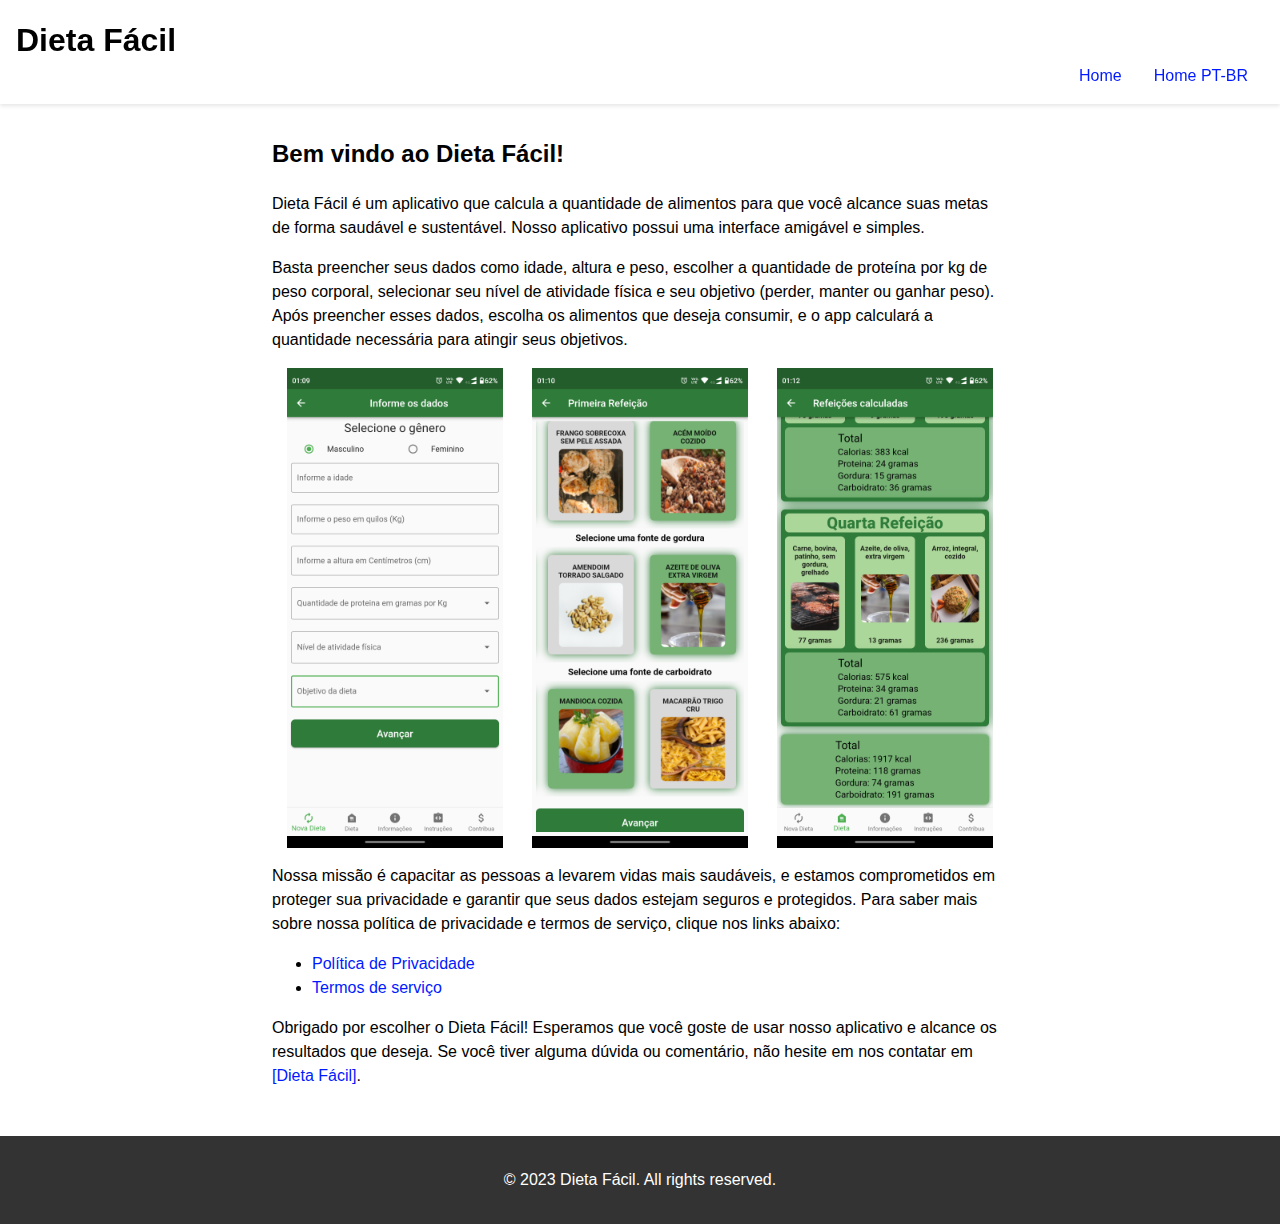
==== public/home-pt-br.html @ 3dbba686 "Update with images and add PTBR Version" ====
<!DOCTYPE html>
<html>

<head>
  <meta charset="utf-8">
  <meta name="viewport" content="width=device-width, initial-scale=1">
  <title>Dieta Fácil - Landing Page</title>
  <link rel="stylesheet" type="text/css" href="style.css">
  <!-- update the version number as needed -->
  <script defer src="/__/firebase/9.20.0/firebase-app-compat.js"></script>
  <!-- include only the Firebase features as you need -->
  <script defer src="/__/firebase/9.20.0/firebase-auth-compat.js"></script>
  <script defer src="/__/firebase/9.20.0/firebase-database-compat.js"></script>
  <script defer src="/__/firebase/9.20.0/firebase-firestore-compat.js"></script>
  <script defer src="/__/firebase/9.20.0/firebase-functions-compat.js"></script>
  <script defer src="/__/firebase/9.20.0/firebase-messaging-compat.js"></script>
  <script defer src="/__/firebase/9.20.0/firebase-storage-compat.js"></script>
  <script defer src="/__/firebase/9.20.0/firebase-analytics-compat.js"></script>
  <script defer src="/__/firebase/9.20.0/firebase-remote-config-compat.js"></script>
  <script defer src="/__/firebase/9.20.0/firebase-performance-compat.js"></script>
  <!-- 
      initialize the SDK after all desired features are loaded, set useEmulator to false
      to avoid connecting the SDK to running emulators.
    -->
  <script defer src="/__/firebase/init.js?useEmulator=true"></script>
</head>

<body>
  <header>
    <h1>Dieta Fácil</h1>
    <nav>
      <ul>
        <li><a href="index.html">Home</a></li>
        <li><a href="home-pt-br.html">Home PT-BR</a></li>
      </ul>
    </nav>
  </header>
  <main>



    <h2>Bem vindo ao Dieta Fácil!</h2>
    <p>Dieta Fácil é um aplicativo que calcula a quantidade de alimentos para que você alcance suas metas de forma
      saudável e sustentável. Nosso aplicativo possui uma interface amigável e simples.</p>
    <p>Basta preencher seus dados como idade, altura e peso, escolher a quantidade de proteína por kg de peso corporal,
      selecionar seu nível de atividade física e seu objetivo (perder, manter ou ganhar peso). Após preencher esses
      dados,
      escolha os alimentos que deseja consumir, e o app calculará a quantidade necessária para atingir seus objetivos.
    </p>
    <div>
      <img src="images/Tela1.png" alt="App screen to fill data">
      <img src="images/Tela3.png" alt="App screen selected foods">
      <img src="images/Tela12.png" alt="App screen calculated meals">
    </div>
    <p>Nossa missão é capacitar as pessoas a levarem vidas mais saudáveis, e estamos comprometidos em proteger sua
      privacidade e garantir que seus dados estejam seguros e protegidos. Para saber mais sobre nossa política de
      privacidade e termos de serviço, clique nos links abaixo:

    </p>
    <ul>
      <li><a href="privacyPolicyPTBR.html">Política de Privacidade</a></li>
      <li><a href="termsOfServicePTBR.html">Termos de serviço</a></li>
    </ul>
    <p> Obrigado por escolher o Dieta Fácil! Esperamos que você goste de usar nosso aplicativo e alcance os resultados
      que deseja. Se você tiver alguma dúvida ou comentário, não hesite em nos contatar em <a
        href="mailto: appdietafacil@gmail.com">[Dieta
        Fácil]</a>.</p>
  </main>
  <footer>
    <p>&copy; 2023 Dieta Fácil. All rights reserved.</p>
  </footer>
</body>

</html>
---- public/style.css ----
/* Global styles */
* {
    box-sizing: border-box;
}

body {
    margin: 0;
    padding: 0;
    font-family: Arial, sans-serif;
    font-size: 16px;
    line-height: 1.5;
}

a {
    text-decoration: none;
    color: #001aff;
}

header {
    background-color: #fff;
    box-shadow: 0 2px 4px rgba(0, 0, 0, 0.1);
    padding: 1rem;
    position: sticky;
    top: 0;
    z-index: 1;
}

header h1 {
    margin: 0;
    font-size: 2rem;
}

nav ul {
    margin: 0;
    padding: 0;
    list-style: none;
    display: flex;
    align-items: center;
    justify-content: flex-end;
}

nav li {
    margin: 0 1rem;
}

div {
    display: flex;
    justify-content: space-around;
    align-items: center;
}


img {
    height: 30rem;
}

main {
    max-width: 800px;
    margin: 0 auto;
    padding: 2rem;
}

main h2 {
    margin-top: 0;
}

ul {
    margin-top: 0;
}

footer {
    background-color: #333;
    color: #fff;
    padding: 1rem;
    text-align: center;
}

/* Media queries */
@media only screen and (max-width: 600px) {
    header h1 {
        font-size: 1.5rem;
        align-items: center;
    }

    div {
        display: flex;
        justify-content: space-around;
        align-items: center;
        flex-direction: column;
    }

    nav {
        display: none;
    }

    nav ul {
        flex-direction: column;
    }

    nav li {
        margin: 1rem 0;
    }

    nav a {
        display: block;
        padding: 0.5rem;
    }

    main {
        padding: 1rem;
    }
}
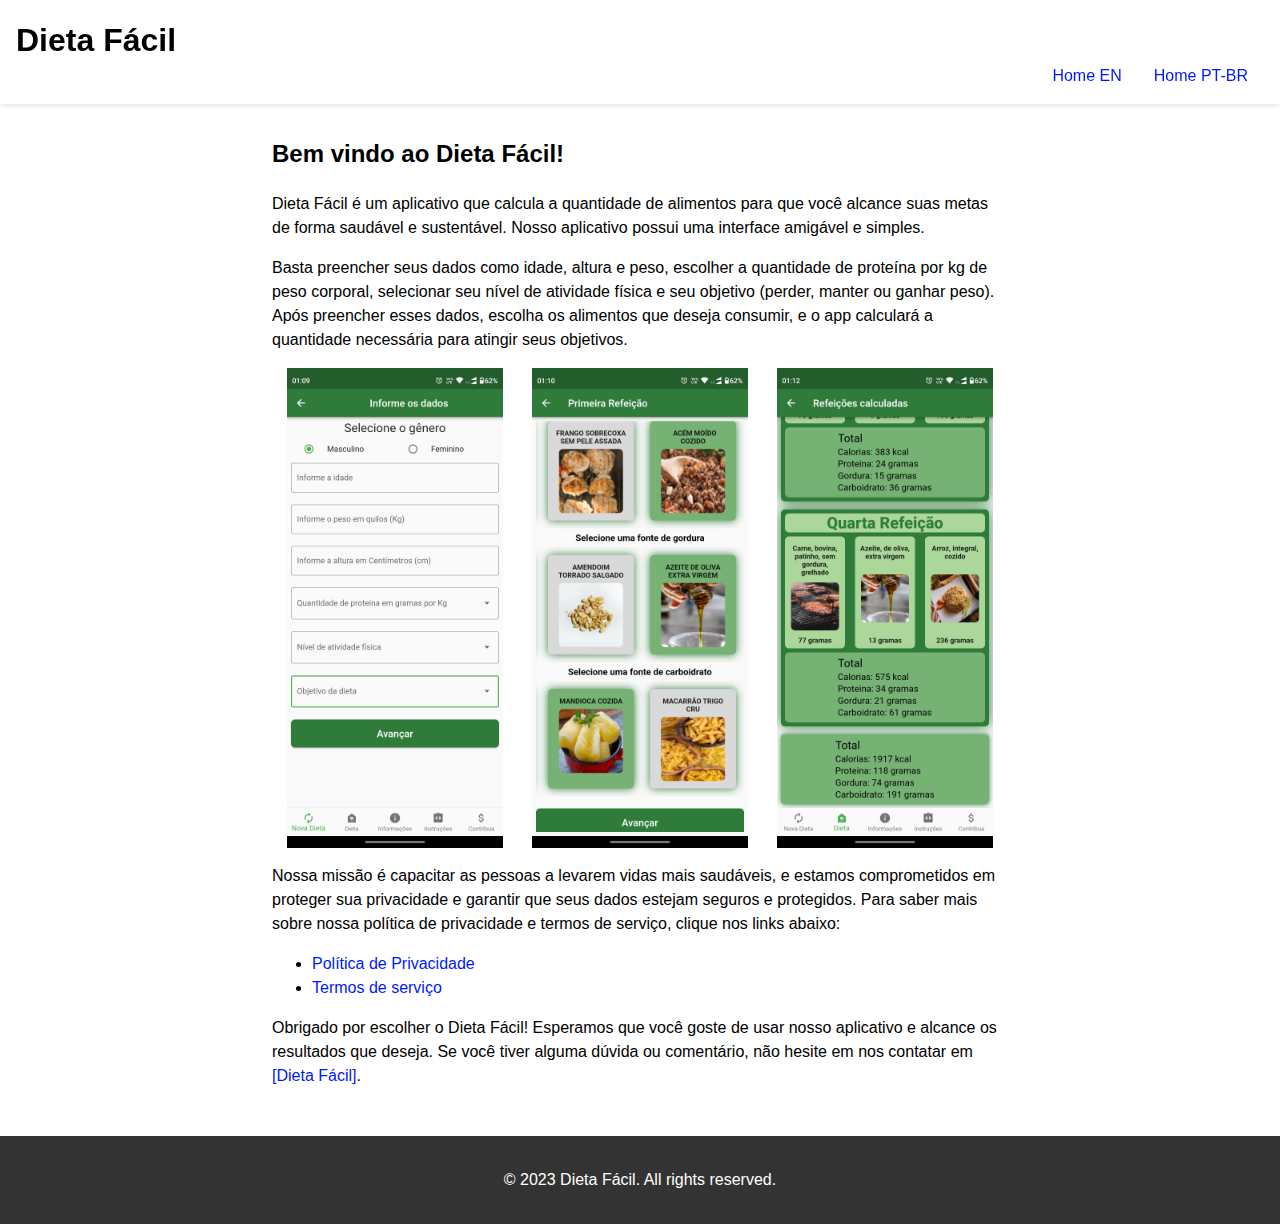
==== commit b2466f96: "fix" ====
--- a/public/home-pt-br.html
+++ b/public/home-pt-br.html
@@ -30,7 +30,7 @@
     <h1>Dieta Fácil</h1>
     <nav>
       <ul>
-        <li><a href="index.html">Home</a></li>
+        <li><a href="index.html">Home EN</a></li>
         <li><a href="home-pt-br.html">Home PT-BR</a></li>
       </ul>
     </nav>
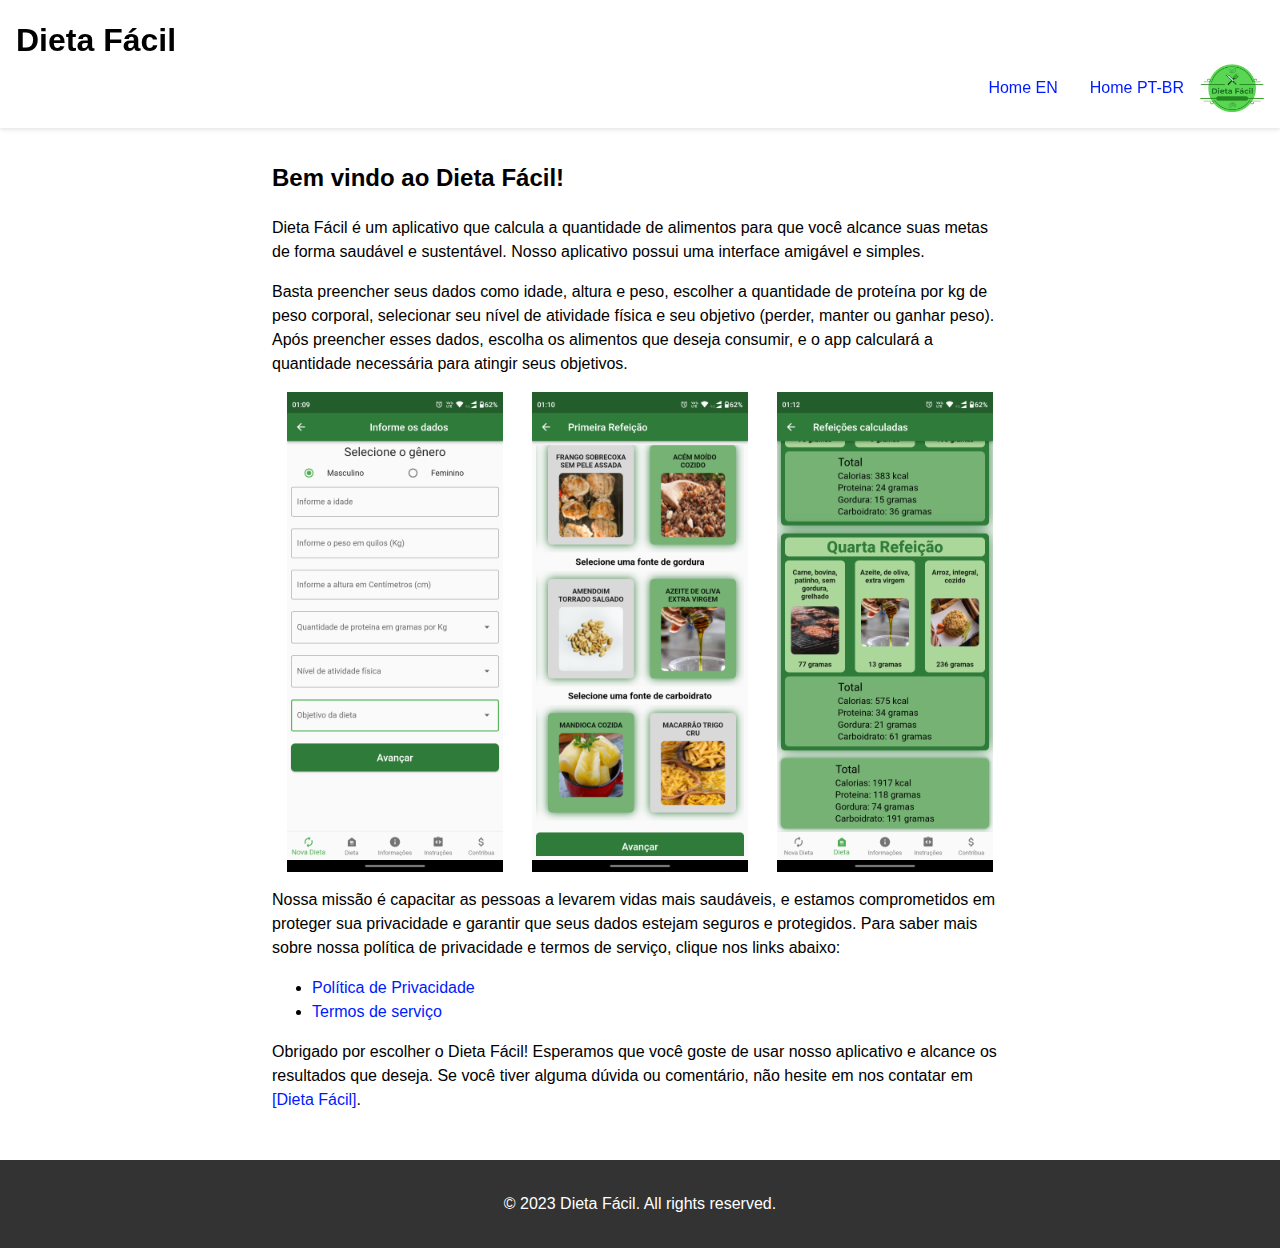
==== commit d02acdc4: "Add icons" ====
--- a/public/home-pt-br.html
+++ b/public/home-pt-br.html
@@ -6,6 +6,7 @@
   <meta name="viewport" content="width=device-width, initial-scale=1">
   <title>Dieta Fácil - Landing Page</title>
   <link rel="stylesheet" type="text/css" href="style.css">
+  <link rel="shortcut icon" type="image/x-icon" href="images/DietaFacilLogoWebIco.ico" />
   <!-- update the version number as needed -->
   <script defer src="/__/firebase/9.20.0/firebase-app-compat.js"></script>
   <!-- include only the Firebase features as you need -->
@@ -22,6 +23,7 @@
       initialize the SDK after all desired features are loaded, set useEmulator to false
       to avoid connecting the SDK to running emulators.
     -->
+
   <script defer src="/__/firebase/init.js?useEmulator=true"></script>
 </head>
 
@@ -32,6 +34,7 @@
       <ul>
         <li><a href="index.html">Home EN</a></li>
         <li><a href="home-pt-br.html">Home PT-BR</a></li>
+        <img src="images/DietaFacilLogoGoogle.png" height="48" alt="Logo Dieta Fácil" />
       </ul>
     </nav>
   </header>
@@ -48,9 +51,9 @@
       escolha os alimentos que deseja consumir, e o app calculará a quantidade necessária para atingir seus objetivos.
     </p>
     <div>
-      <img src="images/Tela1.png" alt="App screen to fill data">
-      <img src="images/Tela3.png" alt="App screen selected foods">
-      <img src="images/Tela12.png" alt="App screen calculated meals">
+      <img class="imagens" src="images/Tela1.png" alt="App screen to fill data">
+      <img class="imagens" src="images/Tela3.png" alt="App screen selected foods">
+      <img class="imagens" src="images/Tela12.png" alt="App screen calculated meals">
     </div>
     <p>Nossa missão é capacitar as pessoas a levarem vidas mais saudáveis, e estamos comprometidos em proteger sua
       privacidade e garantir que seus dados estejam seguros e protegidos. Para saber mais sobre nossa política de
--- a/public/style.css
+++ b/public/style.css
@@ -9,6 +9,10 @@
     font-family: Arial, sans-serif;
     font-size: 16px;
     line-height: 1.5;
+}
+
+.imagens {
+    height: 30rem;
 }
 
 a {
@@ -50,9 +54,7 @@
 }
 
 
-img {
-    height: 30rem;
-}
+
 
 main {
     max-width: 800px;
